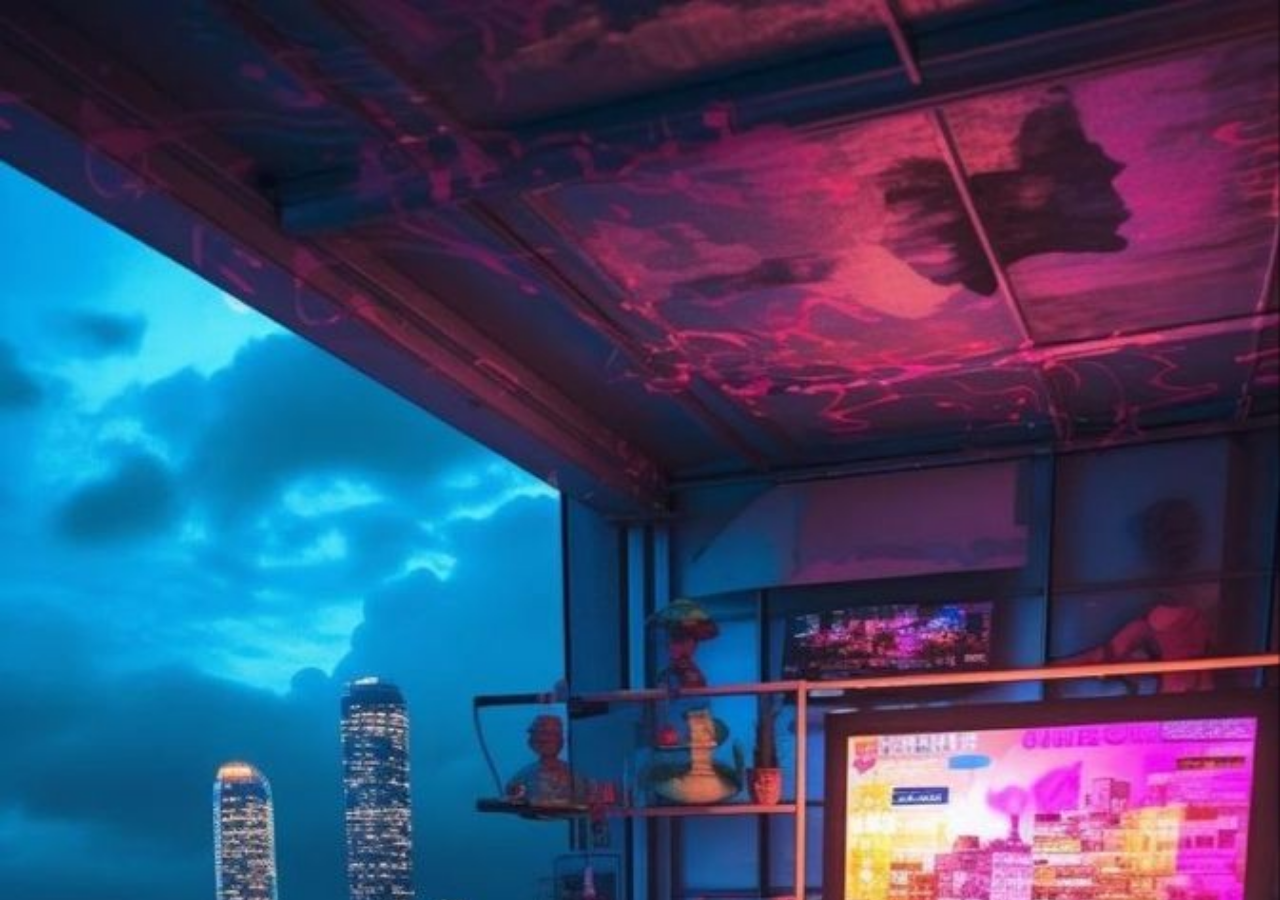
==== about-me.html @ 117f4e31 "first commit" ====
<!DOCTYPE html>
<html>

<head>
    <title></title>
    <meta name="viewport" content="width=device-width, initial-scale=1.0">
    <meta charset="utf-8">
    <link rel="manifest" href="./manifest.json">
    <meta http-equiv="X-UA-Compatible" content="ie=edge" />
    <link rel="icon" type="image/jpg" href="./imgs/pdflogof3.png" />

    <meta name="theme-color" content="#830000" />
    <meta name="description" content="PWA" />

    <!-- iOS -->
    <link rel="apple-touch-icon" href="./img/fdfav.png" />
    <meta name="mobile-web-app-capable" content="yes" />
    <meta name="mobile-web-app-status-bar-style" content="black" />
    <meta name="mobile-web-app-title" content="Pawtucket Fire" />
    <!-- External CSS libraries -->
    <link rel="stylesheet" type="text/css" href="css/bootstrap.min.css">
    <link rel="stylesheet" type="text/css" href="css/animate.min.css">
    <link rel="stylesheet" type="text/css" href="css/bootstrap-submenu.css">

    <link rel="stylesheet" type="text/css" href="css/bootstrap-select.min.css">
    <link rel="stylesheet" type="text/css" href="css/magnific-popup.css">
    <link rel="stylesheet" type="text/css" href="fonts/font-awesome/css/font-awesome.min.css">
    <link rel="stylesheet" type="text/css" href="fonts/flaticon/font/flaticon.css">
    <link rel="stylesheet" type="text/css" href="fonts/linearicons/style.css">
    <link rel="stylesheet" type="text/css" href="css/jquery.mCustomScrollbar.css">
    <link rel="stylesheet" type="text/css" href="css/dropzone.css">
    <link rel="stylesheet" type="text/css" href="css/slick.css">
    <link rel="stylesheet" type="text/css" href="css/lightbox.min.css">
    <link rel="stylesheet" type="text/css" href="css/jnoty.css">
     <link rel="stylesheet" type="text/css" href="css/stylez2.css">

    <!-- Custom stylesheet -->
    <link rel="stylesheet" type="text/css" href="css/style.css">
    <link rel="stylesheet" type="text/css" id="style_sheet" href="css/skins/red.css">

    <!-- Favicon icon -->
    <link rel="shortcut icon" href="imgs/pdflogof3.png" type="image/x-icon">

    <!-- Google fonts -->
    <link rel="stylesheet" type="text/css"
        href="https://fonts.googleapis.com/css?family=Open+Sans:400,300,600,700,800%7CPlayfair+Display:400,700%7CRoboto:100,300,400,400i,500,700">



    <link rel="stylesheet" type="text/css" href="css/ie10-viewport-bug-workaround.css">

    <script src="js/ie-emulation-modes-warning.js"></script>
</head>

<body>
<!-- <div class="page_loader"></div> -->
<!DOCTYPE html>
<html>

<head>
    <title></title>
    <meta name="viewport" content="width=device-width, initial-scale=1.0">
    <meta charset="utf-8">
    <link rel="manifest" href="./manifest.json">
    <meta http-equiv="X-UA-Compatible" content="ie=edge" />
    <link rel="icon" type="image/jpg" href="./img/pdfpaw.png" />

    <meta name="theme-color" content="#830000" />
    <meta name="description" content="PWA Tutorial Application for a fictional conference." />

    <!-- iOS -->
    <link rel="apple-touch-icon" href="./img/fdfav.png" />
    <meta name="mobile-web-app-capable" content="yes" />
    <meta name="mobile-web-app-status-bar-style" content="black" />
    <meta name="mobile-web-app-title" content="Pawtucket Fire" />
    <!-- External CSS libraries -->
    <link rel="stylesheet" type="text/css" href="css/bootstrap.min.css">
    <link rel="stylesheet" type="text/css" href="css/animate.min.css">
    <link rel="stylesheet" type="text/css" href="css/bootstrap-submenu.css">

    <link rel="stylesheet" type="text/css" href="css/bootstrap-select.min.css">
    <link rel="stylesheet" type="text/css" href="css/magnific-popup.css">
    <link rel="stylesheet" type="text/css" href="fonts/font-awesome/css/font-awesome.min.css">
    <link rel="stylesheet" type="text/css" href="fonts/flaticon/font/flaticon.css">
    <link rel="stylesheet" type="text/css" href="fonts/linearicons/style.css">
    <link rel="stylesheet" type="text/css" href="css/jquery.mCustomScrollbar.css">
    <link rel="stylesheet" type="text/css" href="css/dropzone.css">
    <link rel="stylesheet" type="text/css" href="css/slick.css">
    <link rel="stylesheet" type="text/css" href="css/lightbox.min.css">
    <link rel="stylesheet" type="text/css" href="css/jnoty.css">

    <!-- Custom stylesheet -->
    <link rel="stylesheet" type="text/css" href="css/style.css">
    <link rel="stylesheet" type="text/css" id="style_sheet" href="css/skins/red.css">

    <!-- Favicon icon -->
    <link rel="shortcut icon" href="imgs/pdflogof3.png" type="image/x-icon">

    <!-- Google fonts -->
    <link rel="stylesheet" type="text/css"
        href="https://fonts.googleapis.com/css?family=Open+Sans:400,300,600,700,800%7CPlayfair+Display:400,700%7CRoboto:100,300,400,400i,500,700">



    <link rel="stylesheet" type="text/css" href="css/ie10-viewport-bug-workaround.css">

    <script src="js/ie-emulation-modes-warning.js"></script>
</head>

<body>
<!-- <div class="page_loader"></div> -->







<div style="
    margin: 0;
    background-position-x: center;
    color: white;
    font-weight: bold;
    position: relative;
    text-align: center;
    animation: fadeIn 3s forwards;
">
<a href="index.html">
    <img class="coverlogo" style="
    margin-bottom: 6px;
    background-color: black;
    height: 64px;
    filter: grayscale(100%);
    
margin-top: 22px;
    border-radius: 32px;
    text-align: center;
" src="imgs/justy.jpg" alt=""/>
</a>
    

</div>




<h2 style="font-family: cursive;
color: rgb(0, 0, 0);
margin-bottom: 2px;
font-size: 34px;
text-shadow: 2px 5px 7px rgba(255, 255, 255, 0.82);

">S7EN </h2>

<div class="rapper">
    <div class="typing-demo">
    </div>
</div>


<div
     style="margin-top: -16px;
color: white;
font-size: 22px;

">Personal Chief Technical Officer...
</div>





<div>
    <div style="font-family: Impact, Haettenschweiler, 'Arial Narrow Bold', sans-serif;
    color: white;
    animation: fadeIn 3s forwards;

    text-align: center;

    ">
        <li>Conflict Capitalist</li>
    <li>Ethical Relocation Specialist</li>
    <li>Mass Persuader</li>
    <li>Alchemical Expert</li>
    <li>Spiritual Guide</li>
    <li>Intense Interrogator</li>
    <li>Apex Influencer</li>
    <li>Sacred Grounds Reformer</li>

        <li>Arcane Practitioner</li>
        <li>Alternative Nutrition Enthusiast</li>
        <li>Policy Innovator</li>
        <li>Negotiation Specialist</li>
        <li>Population Controller</li>
        <li>Trust Revoker</li>
        <li>Health Impact Facilitator</li>
    </div>
   
</div>
    











<div>    
    <a href="tel:+911">
        
    <img style="
    height: 52px; 
    border-radius: 20px;
    bottom: 4px;
    margin-top: 28px;
    "  src="imgs/phone.png" alt="">    

    </a>
</div>


<div style="height: 110%;
width: 110%;
overflow: hidden;
background-position: center;
background-size: cover;
background-color: rgba(0, 0, 0, 0.79);
z-index: -2;
position: fixed;
"></div>


    
    <script src="js/jquery-2.2.0.min.js"></script>
    <script src="js/popper.min.js"></script>
    <script src="js/bootstrap.min.js"></script>
    <script src="js/bootstrap-submenu.js"></script>
    <script src="js/rangeslider.js"></script>
    <script src="js/jquery.mb.YTPlayer.js"></script>
    <script src="js/bootstrap-select.min.js"></script>
    <script src="js/jquery.easing.1.3.js"></script>
    <script src="js/jquery.scrollUp.js"></script>
    <script src="js/jquery.mCustomScrollbar.concat.min.js"></script>
    <script src="js/dropzone.js"></script>
    <script src="js/slick.min.js"></script>
    <script src="js/jquery.filterizr.js"></script>
    <script src="js/jquery.magnific-popup.min.js"></script>
    <script src="js/jquery.countdown.js"></script>
    <script src="js/jquery.mousewheel.min.js"></script>
    <script src="js/lightgallery-all.js"></script>
    <script src="js/jnoty.js"></script>
    <script src="js/app.js"></script>


</body>

</html>

    <script src="js/jquery-2.2.0.min.js"></script>
    <script src="js/popper.min.js"></script>
    <script src="js/bootstrap.min.js"></script>
    <script src="js/bootstrap-submenu.js"></script>
    <script src="js/rangeslider.js"></script>
    <script src="js/jquery.mb.YTPlayer.js"></script>
    <script src="js/bootstrap-select.min.js"></script>
    <script src="js/jquery.easing.1.3.js"></script>
    <script src="js/jquery.scrollUp.js"></script>
    <script src="js/jquery.mCustomScrollbar.concat.min.js"></script>
    <script src="js/dropzone.js"></script>
    <script src="js/slick.min.js"></script>
    <script src="js/jquery.filterizr.js"></script>
    <script src="js/jquery.magnific-popup.min.js"></script>
    <script src="js/jquery.countdown.js"></script>
    <script src="js/jquery.mousewheel.min.js"></script>
    <script src="js/lightgallery-all.js"></script>
    <script src="js/jnoty.js"></script>
    <script src="js/app.js"></script>


</body>

</html>
---- fonts/flaticon/font/flaticon.css ----
/*
  	Flaticon icon font: Flaticon
  	Creation date: 28/03/2019 20:19
  	*/

@font-face {
  font-family: "Flaticon";
  src: url("Flaticon.eot");
  src: url("Flaticond41d.eot?#iefix") format("embedded-opentype"),
       url("Flaticon.woff2") format("woff2"),
       url("Flaticon.woff") format("woff"),
       url("Flaticon.ttf") format("truetype"),
       url("Flaticon.svg#Flaticon") format("svg");
  font-weight: normal;
  font-style: normal;
}

@media screen and (-webkit-min-device-pixel-ratio:0) {
  @font-face {
    font-family: "Flaticon";
    src: url("Flaticon.svg#Flaticon") format("svg");
  }
}

[class^="flaticon-"]:before, [class*=" flaticon-"]:before,
[class^="flaticon-"]:after, [class*=" flaticon-"]:after {   
  font-family: Flaticon;
    font-size: auto;
    font-style: normal;
    margin-left: 0;
}

.flaticon-way:before { content: "\f100"; }
.flaticon-road:before { content: "\f101"; }
.flaticon-manual-transmission:before { content: "\f102"; }
.flaticon-calendar:before { content: "\f103"; }
.flaticon-calendar-1:before { content: "\f104"; }
.flaticon-fuel:before { content: "\f105"; }
.flaticon-car:before { content: "\f106"; }
.flaticon-car-1:before { content: "\f107"; }
.flaticon-gear:before { content: "\f108"; }
.flaticon-pin:before { content: "\f109"; }
.flaticon-comment:before { content: "\f10a"; }
.flaticon-blog:before { content: "\f10b"; }
.flaticon-mail:before { content: "\f10c"; }
.flaticon-mail-1:before { content: "\f10d"; }
.flaticon-fax:before { content: "\f10e"; }
.flaticon-shield:before { content: "\f10f"; }
.flaticon-lock:before { content: "\f110"; }
.flaticon-agreement:before { content: "\f111"; }
.flaticon-deal:before { content: "\f112"; }
.flaticon-money:before { content: "\f113"; }
.flaticon-support:before { content: "\f114"; }
.flaticon-support-1:before { content: "\f115"; }
.flaticon-support-2:before { content: "\f116"; }
.flaticon-phone:before { content: "\f117"; }
.flaticon-earth:before { content: "\f118"; }
.flaticon-user:before { content: "\f119"; }
.flaticon-user-1:before { content: "\f11a"; }
.flaticon-award:before { content: "\f11b"; }
.flaticon-medal:before { content: "\f11c"; }
.flaticon-cup:before { content: "\f11d"; }
.flaticon-wheel:before { content: "\f11e"; }
.flaticon-air-conditioner:before { content: "\f11f"; }
.flaticon-speed:before { content: "\f120"; }
.flaticon-car-2:before { content: "\f121"; }
.flaticon-motor:before { content: "\f122"; }
.flaticon-logout:before { content: "\f123"; }
---- fonts/linearicons/style.css ----
@font-face {
	font-family: 'Linearicons-Free';
	src:url('fonts/Linearicons-Free54e9.eot?w118d');
	src:url('fonts/Linearicons-Freed41d.eot?#iefixw118d') format('embedded-opentype'),
		url('fonts/Linearicons-Free54e9.woff2?w118d') format('woff2'),
		url('fonts/Linearicons-Free54e9.woff?w118d') format('woff'),
		url('fonts/Linearicons-Free54e9.ttf?w118d') format('truetype'),
		url('fonts/Linearicons-Free54e9.svg?w118d#Linearicons-Free') format('svg');
	font-weight: normal;
	font-style: normal;
}

.lnr {
	font-family: 'Linearicons-Free';
	speak: none;
	font-style: normal;
	font-weight: normal;
	font-variant: normal;
	text-transform: none;
	line-height: 1;

	/* Better Font Rendering =========== */
	-webkit-font-smoothing: antialiased;
	-moz-osx-font-smoothing: grayscale;
}

.lnr-home:before {
	content: "\e800";
}
.lnr-apartment:before {
	content: "\e801";
}
.lnr-pencil:before {
	content: "\e802";
}
.lnr-magic-wand:before {
	content: "\e803";
}
.lnr-drop:before {
	content: "\e804";
}
.lnr-lighter:before {
	content: "\e805";
}
.lnr-poop:before {
	content: "\e806";
}
.lnr-sun:before {
	content: "\e807";
}
.lnr-moon:before {
	content: "\e808";
}
.lnr-cloud:before {
	content: "\e809";
}
.lnr-cloud-upload:before {
	content: "\e80a";
}
.lnr-cloud-download:before {
	content: "\e80b";
}
.lnr-cloud-sync:before {
	content: "\e80c";
}
.lnr-cloud-check:before {
	content: "\e80d";
}
.lnr-database:before {
	content: "\e80e";
}
.lnr-lock:before {
	content: "\e80f";
}
.lnr-cog:before {
	content: "\e810";
}
.lnr-trash:before {
	content: "\e811";
}
.lnr-dice:before {
	content: "\e812";
}
.lnr-heart:before {
	content: "\e813";
}
.lnr-star:before {
	content: "\e814";
}
.lnr-star-half:before {
	content: "\e815";
}
.lnr-star-empty:before {
	content: "\e816";
}
.lnr-flag:before {
	content: "\e817";
}
.lnr-envelope:before {
	content: "\e818";
}
.lnr-paperclip:before {
	content: "\e819";
}
.lnr-inbox:before {
	content: "\e81a";
}
.lnr-eye:before {
	content: "\e81b";
}
.lnr-printer:before {
	content: "\e81c";
}
.lnr-file-empty:before {
	content: "\e81d";
}
.lnr-file-add:before {
	content: "\e81e";
}
.lnr-enter:before {
	content: "\e81f";
}
.lnr-exit:before {
	content: "\e820";
}
.lnr-graduation-hat:before {
	content: "\e821";
}
.lnr-license:before {
	content: "\e822";
}
.lnr-music-note:before {
	content: "\e823";
}
.lnr-film-play:before {
	content: "\e824";
}
.lnr-camera-video:before {
	content: "\e825";
}
.lnr-camera:before {
	content: "\e826";
}
.lnr-picture:before {
	content: "\e827";
}
.lnr-book:before {
	content: "\e828";
}
.lnr-bookmark:before {
	content: "\e829";
}
.lnr-user:before {
	content: "\e82a";
}
.lnr-users:before {
	content: "\e82b";
}
.lnr-shirt:before {
	content: "\e82c";
}
.lnr-store:before {
	content: "\e82d";
}
.lnr-cart:before {
	content: "\e82e";
}
.lnr-tag:before {
	content: "\e82f";
}
.lnr-phone-handset:before {
	content: "\e830";
}
.lnr-phone:before {
	content: "\e831";
}
.lnr-pushpin:before {
	content: "\e832";
}
.lnr-map-marker:before {
	content: "\e833";
}
.lnr-map:before {
	content: "\e834";
}
.lnr-location:before {
	content: "\e835";
}
.lnr-calendar-full:before {
	content: "\e836";
}
.lnr-keyboard:before {
	content: "\e837";
}
.lnr-spell-check:before {
	content: "\e838";
}
.lnr-screen:before {
	content: "\e839";
}
.lnr-smartphone:before {
	content: "\e83a";
}
.lnr-tablet:before {
	content: "\e83b";
}
.lnr-laptop:before {
	content: "\e83c";
}
.lnr-laptop-phone:before {
	content: "\e83d";
}
.lnr-power-switch:before {
	content: "\e83e";
}
.lnr-bubble:before {
	content: "\e83f";
}
.lnr-heart-pulse:before {
	content: "\e840";
}
.lnr-construction:before {
	content: "\e841";
}
.lnr-pie-chart:before {
	content: "\e842";
}
.lnr-chart-bars:before {
	content: "\e843";
}
.lnr-gift:before {
	content: "\e844";
}
.lnr-diamond:before {
	content: "\e845";
}
.lnr-linearicons:before {
	content: "\e846";
}
.lnr-dinner:before {
	content: "\e847";
}
.lnr-coffee-cup:before {
	content: "\e848";
}
.lnr-leaf:before {
	content: "\e849";
}
.lnr-paw:before {
	content: "\e84a";
}
.lnr-rocket:before {
	content: "\e84b";
}
.lnr-briefcase:before {
	content: "\e84c";
}
.lnr-bus:before {
	content: "\e84d";
}
.lnr-car:before {
	content: "\e84e";
}
.lnr-train:before {
	content: "\e84f";
}
.lnr-bicycle:before {
	content: "\e850";
}
.lnr-wheelchair:before {
	content: "\e851";
}
.lnr-select:before {
	content: "\e852";
}
.lnr-earth:before {
	content: "\e853";
}
.lnr-smile:before {
	content: "\e854";
}
.lnr-sad:before {
	content: "\e855";
}
.lnr-neutral:before {
	content: "\e856";
}
.lnr-mustache:before {
	content: "\e857";
}
.lnr-alarm:before {
	content: "\e858";
}
.lnr-bullhorn:before {
	content: "\e859";
}
.lnr-volume-high:before {
	content: "\e85a";
}
.lnr-volume-medium:before {
	content: "\e85b";
}
.lnr-volume-low:before {
	content: "\e85c";
}
.lnr-volume:before {
	content: "\e85d";
}
.lnr-mic:before {
	content: "\e85e";
}
.lnr-hourglass:before {
	content: "\e85f";
}
.lnr-undo:before {
	content: "\e860";
}
.lnr-redo:before {
	content: "\e861";
}
.lnr-sync:before {
	content: "\e862";
}
.lnr-history:before {
	content: "\e863";
}
.lnr-clock:before {
	content: "\e864";
}
.lnr-download:before {
	content: "\e865";
}
.lnr-upload:before {
	content: "\e866";
}
.lnr-enter-down:before {
	content: "\e867";
}
.lnr-exit-up:before {
	content: "\e868";
}
.lnr-bug:before {
	content: "\e869";
}
.lnr-code:before {
	content: "\e86a";
}
.lnr-link:before {
	content: "\e86b";
}
.lnr-unlink:before {
	content: "\e86c";
}
.lnr-thumbs-up:before {
	content: "\e86d";
}
.lnr-thumbs-down:before {
	content: "\e86e";
}
.lnr-magnifier:before {
	content: "\e86f";
}
.lnr-cross:before {
	content: "\e870";
}
.lnr-menu:before {
	content: "\e871";
}
.lnr-list:before {
	content: "\e872";
}
.lnr-chevron-up:before {
	content: "\e873";
}
.lnr-chevron-down:before {
	content: "\e874";
}
.lnr-chevron-left:before {
	content: "\e875";
}
.lnr-chevron-right:before {
	content: "\e876";
}
.lnr-arrow-up:before {
	content: "\e877";
}
.lnr-arrow-down:before {
	content: "\e878";
}
.lnr-arrow-left:before {
	content: "\e879";
}
.lnr-arrow-right:before {
	content: "\e87a";
}
.lnr-move:before {
	content: "\e87b";
}
.lnr-warning:before {
	content: "\e87c";
}
.lnr-question-circle:before {
	content: "\e87d";
}
.lnr-menu-circle:before {
	content: "\e87e";
}
.lnr-checkmark-circle:before {
	content: "\e87f";
}
.lnr-cross-circle:before {
	content: "\e880";
}
.lnr-plus-circle:before {
	content: "\e881";
}
.lnr-circle-minus:before {
	content: "\e882";
}
.lnr-arrow-up-circle:before {
	content: "\e883";
}
.lnr-arrow-down-circle:before {
	content: "\e884";
}
.lnr-arrow-left-circle:before {
	content: "\e885";
}
.lnr-arrow-right-circle:before {
	content: "\e886";
}
.lnr-chevron-up-circle:before {
	content: "\e887";
}
.lnr-chevron-down-circle:before {
	content: "\e888";
}
.lnr-chevron-left-circle:before {
	content: "\e889";
}
.lnr-chevron-right-circle:before {
	content: "\e88a";
}
.lnr-crop:before {
	content: "\e88b";
}
.lnr-frame-expand:before {
	content: "\e88c";
}
.lnr-frame-contract:before {
	content: "\e88d";
}
.lnr-layers:before {
	content: "\e88e";
}
.lnr-funnel:before {
	content: "\e88f";
}
.lnr-text-format:before {
	content: "\e890";
}
.lnr-text-format-remove:before {
	content: "\e891";
}
.lnr-text-size:before {
	content: "\e892";
}
.lnr-bold:before {
	content: "\e893";
}
.lnr-italic:before {
	content: "\e894";
}
.lnr-underline:before {
	content: "\e895";
}
.lnr-strikethrough:before {
	content: "\e896";
}
.lnr-highlight:before {
	content: "\e897";
}
.lnr-text-align-left:before {
	content: "\e898";
}
.lnr-text-align-center:before {
	content: "\e899";
}
.lnr-text-align-right:before {
	content: "\e89a";
}
.lnr-text-align-justify:before {
	content: "\e89b";
}
.lnr-line-spacing:before {
	content: "\e89c";
}
.lnr-indent-increase:before {
	content: "\e89d";
}
.lnr-indent-decrease:before {
	content: "\e89e";
}
.lnr-pilcrow:before {
	content: "\e89f";
}
.lnr-direction-ltr:before {
	content: "\e8a0";
}
.lnr-direction-rtl:before {
	content: "\e8a1";
}
.lnr-page-break:before {
	content: "\e8a2";
}
.lnr-sort-alpha-asc:before {
	content: "\e8a3";
}
.lnr-sort-amount-asc:before {
	content: "\e8a4";
}
.lnr-hand:before {
	content: "\e8a5";
}
.lnr-pointer-up:before {
	content: "\e8a6";
}
.lnr-pointer-right:before {
	content: "\e8a7";
}
.lnr-pointer-down:before {
	content: "\e8a8";
}
.lnr-pointer-left:before {
	content: "\e8a9";
}
---- css/dropzone.css ----
/* The MIT License */
.dropzone,
.dropzone *,
.dropzone-previews,
.dropzone-previews * {
  -webkit-box-sizing: border-box;
  -moz-box-sizing: border-box;
  box-sizing: border-box;
}
.dropzone {
  position: relative;
  border: 1px solid rgba(0,0,0,0.08);
  background: rgba(0,0,0,0.02);
  padding: 1em;
}
.dropzone.dz-clickable {
  cursor: pointer;
}
.dropzone.dz-clickable .dz-message,
.dropzone.dz-clickable .dz-message span {
  cursor: pointer;
}
.dropzone.dz-clickable * {
  cursor: default;
}
.dropzone .dz-message {
  opacity: 1;
  -ms-filter: none;
  filter: none;
}
.dropzone.dz-drag-hover {
  border-color: rgba(0,0,0,0.15);
  background: rgba(0,0,0,0.04);
}
.dropzone.dz-started .dz-message {
  display: none;
}
.dropzone .dz-preview,
.dropzone-previews .dz-preview {
  background: rgba(255,255,255,0.8);
  position: relative;
  display: inline-block;
  margin: 17px;
  vertical-align: top;
  border: 1px solid #acacac;
  padding: 6px 6px 6px 6px;
}
.dropzone .dz-preview.dz-file-preview [data-dz-thumbnail],
.dropzone-previews .dz-preview.dz-file-preview [data-dz-thumbnail] {
  display: none;
}
.dropzone .dz-preview .dz-details,
.dropzone-previews .dz-preview .dz-details {
  width: 100px;
  height: 100px;
  position: relative;
  background: #ebebeb;
  padding: 5px;
  margin-bottom: 22px;
}
.dropzone .dz-preview .dz-details .dz-filename,
.dropzone-previews .dz-preview .dz-details .dz-filename {
  overflow: hidden;
  height: 100%;
}
.dropzone .dz-preview .dz-details img,
.dropzone-previews .dz-preview .dz-details img {
  position: absolute;
  top: 0;
  left: 0;
  width: 100px;
  height: 100px;
}
.dropzone .dz-preview .dz-details .dz-size,
.dropzone-previews .dz-preview .dz-details .dz-size {
  position: absolute;
  bottom: -28px;
  left: 3px;
  height: 28px;
  line-height: 28px;
}
.dropzone .dz-preview.dz-error .dz-error-mark,
.dropzone-previews .dz-preview.dz-error .dz-error-mark {
  display: block;
}
.dropzone .dz-preview.dz-success .dz-success-mark,
.dropzone-previews .dz-preview.dz-success .dz-success-mark {
  display: block;
}
.dropzone .dz-preview:hover .dz-details img,
.dropzone-previews .dz-preview:hover .dz-details img {
  display: none;
}
.dropzone .dz-preview .dz-success-mark,
.dropzone-previews .dz-preview .dz-success-mark,
.dropzone .dz-preview .dz-error-mark,
.dropzone-previews .dz-preview .dz-error-mark {
  display: none;
  position: absolute;
  width: 40px;
  height: 40px;
  font-size: 30px;
  text-align: center;
  right: -10px;
  top: -10px;
}
.dropzone .dz-preview .dz-success-mark,
.dropzone-previews .dz-preview .dz-success-mark {
  color: #8cc657;
}
.dropzone .dz-preview .dz-error-mark,
.dropzone-previews .dz-preview .dz-error-mark {
  color: #ee162d;
}
.dropzone .dz-preview .dz-progress,
.dropzone-previews .dz-preview .dz-progress {
  position: absolute;
  top: 100px;
  left: 6px;
  right: 6px;
  height: 6px;
  background: #d7d7d7;
  display: none;
}
.dropzone .dz-preview .dz-progress .dz-upload,
.dropzone-previews .dz-preview .dz-progress .dz-upload {
  display: block;
  position: absolute;
  top: 0;
  bottom: 0;
  left: 0;
  width: 0%;
  background-color: #8cc657;
}
.dropzone .dz-preview.dz-processing .dz-progress,
.dropzone-previews .dz-preview.dz-processing .dz-progress {
  display: block;
}
.dropzone .dz-preview .dz-error-message,
.dropzone-previews .dz-preview .dz-error-message {
  display: none;
  position: absolute;
  top: -5px;
  left: -20px;
  background: rgba(245,245,245,0.8);
  padding: 8px 10px;
  color: #800;
  min-width: 140px;
  max-width: 500px;
  z-index: 500;
}
.dropzone .dz-preview:hover.dz-error .dz-error-message,
.dropzone-previews .dz-preview:hover.dz-error .dz-error-message {
  display: block;
}
.dropzone {
  border: 1px solid rgba(0,0,0,0.03);
  min-height: 360px;
  -webkit-border-radius: 3px;
  border-radius: 3px;
  background: rgba(0,0,0,0.03);
  padding: 23px;
}
.dropzone .dz-default.dz-message {
  opacity: 1;
  -ms-filter: none;
  filter: none;
  -webkit-transition: opacity 0.3s ease-in-out;
  -moz-transition: opacity 0.3s ease-in-out;
  -o-transition: opacity 0.3s ease-in-out;
  -ms-transition: opacity 0.3s ease-in-out;
  transition: opacity 0.3s ease-in-out;
  background-repeat: no-repeat;
  background-position: 0 0;
  position: absolute;
  width: 428px;
  height: 123px;
  margin-left: -214px;
  margin-top: -61.5px;
  top: 50%;
  left: 50%;
}
@media all and (-webkit-min-device-pixel-ratio:1.5),(min--moz-device-pixel-ratio:1.5),(-o-min-device-pixel-ratio:1.5/1),(min-device-pixel-ratio:1.5),(min-resolution:138dpi),(min-resolution:1.5dppx) {
  .dropzone .dz-default.dz-message {
    -webkit-background-size: 428px 406px;
    -moz-background-size: 428px 406px;
    background-size: 428px 406px;
  }
}
.dropzone .dz-default.dz-message span {
  display: none;
}
.dropzone.dz-square .dz-default.dz-message {
  background-position: 0 -123px;
  width: 268px;
  margin-left: -134px;
  height: 174px;
  margin-top: -87px;
}
.dropzone.dz-drag-hover .dz-message {
  opacity: 0.15;
  -ms-filter: "progid:DXImageTransform.Microsoft.Alpha(Opacity=15)";
  filter: alpha(opacity=15);
}
.dropzone.dz-started .dz-message {
  display: block;
  opacity: 0;
  -ms-filter: "progid:DXImageTransform.Microsoft.Alpha(Opacity=0)";
  filter: alpha(opacity=0);
}
.dropzone .dz-preview,
.dropzone-previews .dz-preview {
  -webkit-box-shadow: 1px 1px 4px rgba(0,0,0,0.16);
  box-shadow: 1px 1px 4px rgba(0,0,0,0.16);
  font-size: 14px;
}
.dropzone .dz-preview.dz-image-preview:hover .dz-details img,
.dropzone-previews .dz-preview.dz-image-preview:hover .dz-details img {
  display: block;
  opacity: 0.1;
  -ms-filter: "progid:DXImageTransform.Microsoft.Alpha(Opacity=10)";
  filter: alpha(opacity=10);
}
.dropzone .dz-preview.dz-success .dz-success-mark,
.dropzone-previews .dz-preview.dz-success .dz-success-mark {
  opacity: 1;
  -ms-filter: none;
  filter: none;
}
.dropzone .dz-preview.dz-error .dz-error-mark,
.dropzone-previews .dz-preview.dz-error .dz-error-mark {
  opacity: 1;
  -ms-filter: none;
  filter: none;
}
.dropzone .dz-preview.dz-error .dz-progress .dz-upload,
.dropzone-previews .dz-preview.dz-error .dz-progress .dz-upload {
  background: #ee1e2d;
}
.dropzone .dz-preview .dz-error-mark,
.dropzone-previews .dz-preview .dz-error-mark,
.dropzone .dz-preview .dz-success-mark,
.dropzone-previews .dz-preview .dz-success-mark {
  display: block;
  opacity: 0;
  -ms-filter: "progid:DXImageTransform.Microsoft.Alpha(Opacity=0)";
  filter: alpha(opacity=0);
  -webkit-transition: opacity 0.4s ease-in-out;
  -moz-transition: opacity 0.4s ease-in-out;
  -o-transition: opacity 0.4s ease-in-out;
  -ms-transition: opacity 0.4s ease-in-out;
  transition: opacity 0.4s ease-in-out;
  background-repeat: no-repeat;
}
@media all and (-webkit-min-device-pixel-ratio:1.5),(min--moz-device-pixel-ratio:1.5),(-o-min-device-pixel-ratio:1.5/1),(min-device-pixel-ratio:1.5),(min-resolution:138dpi),(min-resolution:1.5dppx) {
  .dropzone .dz-preview .dz-error-mark,
  .dropzone-previews .dz-preview .dz-error-mark,
  .dropzone .dz-preview .dz-success-mark,
  .dropzone-previews .dz-preview .dz-success-mark {
    -webkit-background-size: 428px 406px;
    -moz-background-size: 428px 406px;
    background-size: 428px 406px;
  }
}
.dropzone .dz-preview .dz-error-mark span,
.dropzone-previews .dz-preview .dz-error-mark span,
.dropzone .dz-preview .dz-success-mark span,
.dropzone-previews .dz-preview .dz-success-mark span {
  display: none;
}
.dropzone .dz-preview .dz-error-mark,
.dropzone-previews .dz-preview .dz-error-mark {
  background-position: -268px -123px;
}
.dropzone .dz-preview .dz-success-mark,
.dropzone-previews .dz-preview .dz-success-mark {
  background-position: -268px -163px;
}
.dropzone .dz-preview .dz-progress .dz-upload,
.dropzone-previews .dz-preview .dz-progress .dz-upload {
  -webkit-animation: loading 0.4s linear infinite;
  -moz-animation: loading 0.4s linear infinite;
  -o-animation: loading 0.4s linear infinite;
  -ms-animation: loading 0.4s linear infinite;
  animation: loading 0.4s linear infinite;
  -webkit-transition: width 0.3s ease-in-out;
  -moz-transition: width 0.3s ease-in-out;
  -o-transition: width 0.3s ease-in-out;
  -ms-transition: width 0.3s ease-in-out;
  transition: width 0.3s ease-in-out;
  -webkit-border-radius: 2px;
  border-radius: 2px;
  position: absolute;
  top: 0;
  left: 0;
  width: 0%;
  height: 100%;
  background-repeat: repeat-x;
  background-position: 0px -400px;
}
@media all and (-webkit-min-device-pixel-ratio:1.5),(min--moz-device-pixel-ratio:1.5),(-o-min-device-pixel-ratio:1.5/1),(min-device-pixel-ratio:1.5),(min-resolution:138dpi),(min-resolution:1.5dppx) {
  .dropzone .dz-preview .dz-progress .dz-upload,
  .dropzone-previews .dz-preview .dz-progress .dz-upload {
    -webkit-background-size: 428px 406px;
    -moz-background-size: 428px 406px;
    background-size: 428px 406px;
  }
}
.dropzone .dz-preview.dz-success .dz-progress,
.dropzone-previews .dz-preview.dz-success .dz-progress {
  display: block;
  opacity: 0;
  -ms-filter: "progid:DXImageTransform.Microsoft.Alpha(Opacity=0)";
  filter: alpha(opacity=0);
  -webkit-transition: opacity 0.4s ease-in-out;
  -moz-transition: opacity 0.4s ease-in-out;
  -o-transition: opacity 0.4s ease-in-out;
  -ms-transition: opacity 0.4s ease-in-out;
  transition: opacity 0.4s ease-in-out;
}
.dropzone .dz-preview .dz-error-message,
.dropzone-previews .dz-preview .dz-error-message {
  display: block;
  opacity: 0;
  -ms-filter: "progid:DXImageTransform.Microsoft.Alpha(Opacity=0)";
  filter: alpha(opacity=0);
  -webkit-transition: opacity 0.3s ease-in-out;
  -moz-transition: opacity 0.3s ease-in-out;
  -o-transition: opacity 0.3s ease-in-out;
  -ms-transition: opacity 0.3s ease-in-out;
  transition: opacity 0.3s ease-in-out;
}
.dropzone .dz-preview:hover.dz-error .dz-error-message,
.dropzone-previews .dz-preview:hover.dz-error .dz-error-message {
  opacity: 1;
  -ms-filter: none;
  filter: none;
}
.dropzone a.dz-remove,
.dropzone-previews a.dz-remove {
  background-image: -webkit-linear-gradient(top, #fafafa, #eee);
  background-image: -moz-linear-gradient(top, #fafafa, #eee);
  background-image: -o-linear-gradient(top, #fafafa, #eee);
  background-image: -ms-linear-gradient(top, #fafafa, #eee);
  background-image: linear-gradient(to bottom, #fafafa, #eee);
  -webkit-border-radius: 2px;
  border-radius: 2px;
  border: 1px solid #eee;
  text-decoration: none;
  display: block;
  padding: 4px 5px;
  text-align: center;
  color: #aaa;
  margin-top: 26px;
}
.dropzone a.dz-remove:hover,
.dropzone-previews a.dz-remove:hover {
  color: #666;
}
@-moz-keyframes loading {
  0% {
    background-position: 0 -400px;
  }

  100% {
    background-position: -7px -400px;
  }
}
@-webkit-keyframes loading {
  0% {
    background-position: 0 -400px;
  }

  100% {
    background-position: -7px -400px;
  }
}
@-o-keyframes loading {
  0% {
    background-position: 0 -400px;
  }

  100% {
    background-position: -7px -400px;
  }
}
@-ms-keyframes loading {
  0% {
    background-position: 0 -400px;
  }

  100% {
    background-position: -7px -400px;
  }
}
@keyframes loading {
  0% {
    background-position: 0 -400px;
  }

  100% {
    background-position: -7px -400px;
  }
}
---- css/jnoty.css ----
.jnoty {
    z-index: 9999;
    font-size: 14px;
    position: fixed;
    font-family: -apple-system, BlinkMacSystemFont, "Segoe UI", Roboto, "Helvetica Neue", Arial, sans-serif, "Apple Color Emoji", "Segoe UI Emoji", "Segoe UI Symbol";

}

.jnoty-info .jnoty-content .jnoty-header span{
    color: #00B8D9 !important;
}

.jnoty-success .jnoty-content .jnoty-header span{
    color: #36B37E !important;;
}

.jnoty-warning .jnoty-content .jnoty-header span{
    color: #FFAB00 !important;;
}

.jnoty-danger .jnoty-content .jnoty-header span{
    color: #FF5230 !important;;
}

.jnoty-icon {
    margin-right: 5px;
}

.jnoty-content {
    padding: 10px 20px;
}

.jnoty-message {
    margin-left: 17px;
    /* align the message to header*/
    margin-top: 5px;
}

.jnoty.top-left {
    left: 0px;
    top: 0px;
}

.jnoty.top-right {
    right: 0px;
    top: 0px;
}

.jnoty.bottom-left {
    left: 0px;
    bottom: 0px;
}

.jnoty.bottom-right {
    right: 0px;
    bottom: 0px;
}

.jnoty.center {
    top: 0px;
    width: 50%;
    left: 25%;
}

.jnoty.center .jnoty-container,
.jnoty.center .jnoty-closer {
    margin-left: auto;
    margin-right: auto;
}

.jnoty-container {
    background-color: #fff;
    filter: progid:DXImageTransform.Microsoft.Alpha(Opacity=(0.9*100));
    -ms-filter: progid:DXImageTransform.Microsoft.Alpha(Opacity=(0.9*100));
    zoom: 1;
    width: 350px;
    padding: 10px;
    margin: 10px;
    text-align: left;
    display: none;
    border: 1px solid #F4F5F7;
    box-shadow: 0px 0px 9px 0px #D3D0D0;
    border-radius: 5px;
    min-height: 40px;
}

.jnoty-container .ui-state-highlight,
.jnoty-container .ui-widget-content .ui-state-highlight,
.jnoty-container .ui-widget-header .ui-state-highlight {
    border: 1px solid #000;
    background: #fff;
    color: #555;
}

.jnoty-header {
    display: flex;
    align-items: flex-start;
    font-weight: bold;
}

.jnoty-container .jnoty-close {
    background-color: transparent;
    color: inherit;
    border: none;
    z-index: 99;
    float: right;
    font-size: 1.5em;
    cursor: pointer;
}

.jnoty-closer {
    background-color: #fff;
    opacity: 0.9;
    filter: progid:DXImageTransform.Microsoft.Alpha(Opacity=(0.9*100));
    -ms-filter: progid:DXImageTransform.Microsoft.Alpha(Opacity=(0.9*100));
    zoom: 1;
    width: 250px;
    padding: 10px;
    margin: 10px;
    text-align: left;
    display: none;
    border-radius: 5px;
    padding-top: 4px;
    padding-bottom: 4px;
    cursor: pointer;
    font-size: .9em;
    font-weight: bold;
    text-align: center;
}

.jnoty-closer .ui-state-highlight,
.jnoty-closer .ui-widget-content .ui-state-highlight,
.jnoty-closer .ui-widget-header .ui-state-highlight {
    border: 1px solid #000;
    background: #000;
    color: #fff;
}


/** Hide jGrowl when printing **/

@media print {
    .jnoty {
        display: none;
    }
}
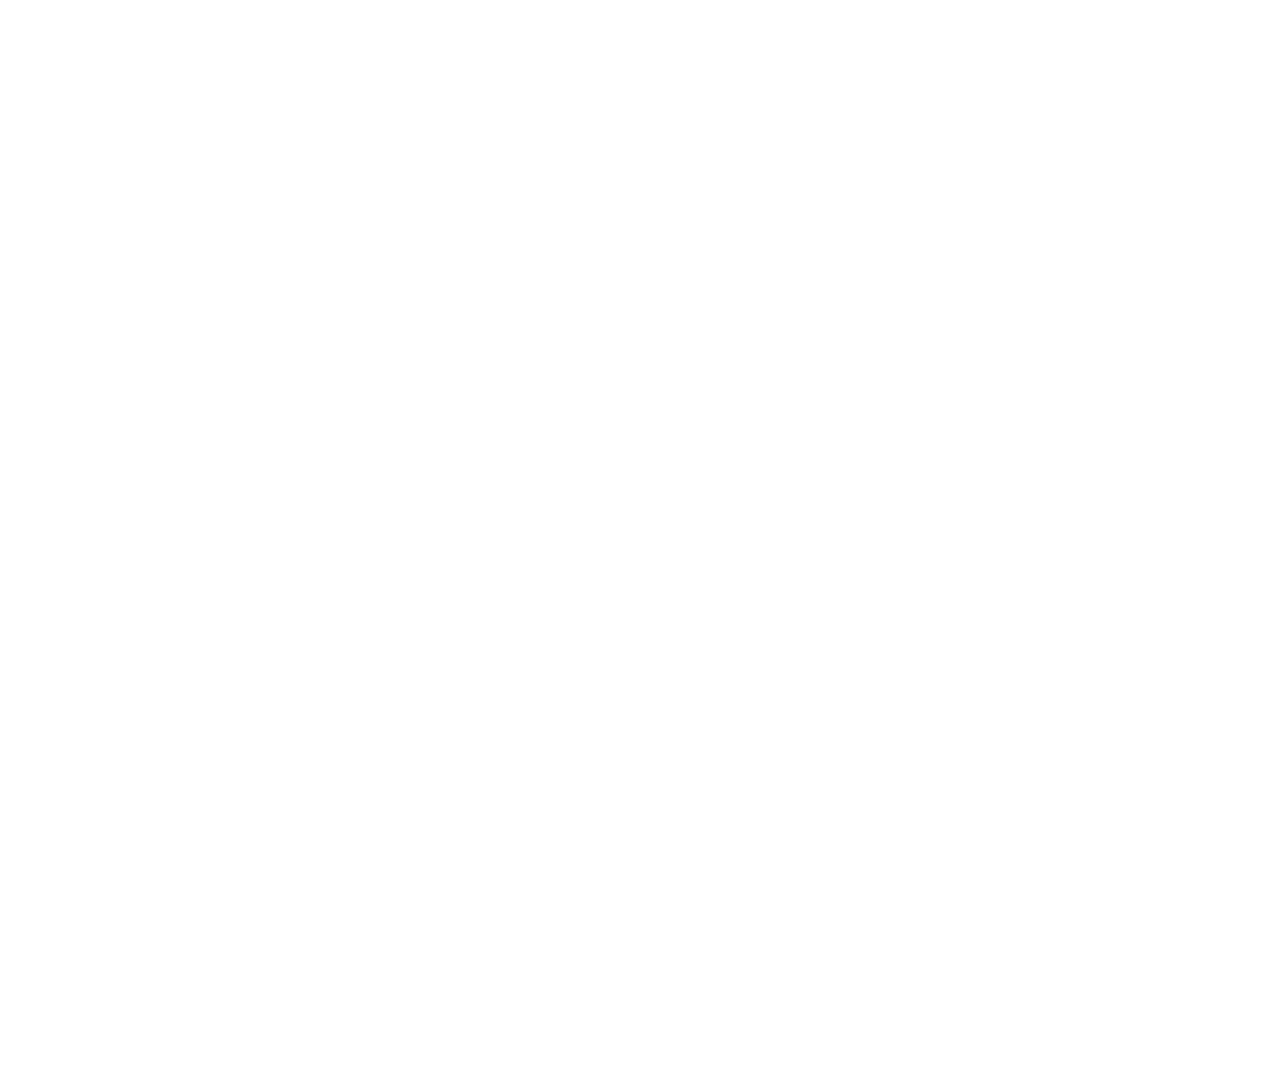
==== commit 179b759f: "Update about-me.html" ====
--- a/about-me.html
+++ b/about-me.html
@@ -2,21 +2,21 @@
 <html>
 
 <head>
-    <title></title>
+    <title>About Me</title>
     <meta name="viewport" content="width=device-width, initial-scale=1.0">
     <meta charset="utf-8">
     <link rel="manifest" href="./manifest.json">
     <meta http-equiv="X-UA-Compatible" content="ie=edge" />
-    <link rel="icon" type="image/jpg" href="./imgs/pdflogof3.png" />
-
-    <meta name="theme-color" content="#830000" />
+    <link rel="icon" type="image/jpg" href="./imgs/jbadgegreadient.png" />
+
+    <meta name="theme-color" content="#000000" />
     <meta name="description" content="PWA" />
 
     <!-- iOS -->
-    <link rel="apple-touch-icon" href="./img/fdfav.png" />
+    <link rel="apple-touch-icon" href="./imgs/jbadgegreadient.png" />
     <meta name="mobile-web-app-capable" content="yes" />
     <meta name="mobile-web-app-status-bar-style" content="black" />
-    <meta name="mobile-web-app-title" content="Pawtucket Fire" />
+    <meta name="mobile-web-app-title" content="S7EN" />
     <!-- External CSS libraries -->
     <link rel="stylesheet" type="text/css" href="css/bootstrap.min.css">
     <link rel="stylesheet" type="text/css" href="css/animate.min.css">
@@ -39,7 +39,7 @@
     <link rel="stylesheet" type="text/css" id="style_sheet" href="css/skins/red.css">
 
     <!-- Favicon icon -->
-    <link rel="shortcut icon" href="imgs/pdflogof3.png" type="image/x-icon">
+    <link rel="shortcut icon" href="imgs/jbadgegreadient.png" type="image/x-icon">
 
     <!-- Google fonts -->
     <link rel="stylesheet" type="text/css"
@@ -63,16 +63,16 @@
     <meta charset="utf-8">
     <link rel="manifest" href="./manifest.json">
     <meta http-equiv="X-UA-Compatible" content="ie=edge" />
-    <link rel="icon" type="image/jpg" href="./img/pdfpaw.png" />
-
-    <meta name="theme-color" content="#830000" />
+    <link rel="icon" type="image/jpg" href="./imgs/jbadgegreadient.png" />
+
+    <meta name="theme-color" content="#000000" />
     <meta name="description" content="PWA Tutorial Application for a fictional conference." />
 
     <!-- iOS -->
-    <link rel="apple-touch-icon" href="./img/fdfav.png" />
+    <link rel="apple-touch-icon" href="./imgs/jbadgegreadient.png" />
     <meta name="mobile-web-app-capable" content="yes" />
     <meta name="mobile-web-app-status-bar-style" content="black" />
-    <meta name="mobile-web-app-title" content="Pawtucket Fire" />
+    <meta name="mobile-web-app-title" content="S7EN" />
     <!-- External CSS libraries -->
     <link rel="stylesheet" type="text/css" href="css/bootstrap.min.css">
     <link rel="stylesheet" type="text/css" href="css/animate.min.css">
@@ -94,7 +94,7 @@
     <link rel="stylesheet" type="text/css" id="style_sheet" href="css/skins/red.css">
 
     <!-- Favicon icon -->
-    <link rel="shortcut icon" href="imgs/pdflogof3.png" type="image/x-icon">
+    <link rel="shortcut icon" href="imgs/jbadgegreadient.png" type="image/x-icon">
 
     <!-- Google fonts -->
     <link rel="stylesheet" type="text/css"
@@ -163,10 +163,24 @@
 color: white;
 font-size: 22px;
 
-">Personal Chief Technical Officer...
-</div>
-
-
+">Personal Technical Officer...
+</div>
+
+
+<div style="
+margin: 0;
+padding: 0;
+z-index: -2;
+text-align: center;
+height: 140%;
+overflow: hidden;
+background-size: cover;
+background-repeat: no-repeat;
+background-image: url(imgs/wp\ \(95\).jpg);
+position: absolute;
+animation: moveUpDown2 ease-in 11s 1;
+width: 100%;
+"></div>
 
 
 
--- a/css/stylez2.css
+++ b/css/stylez2.css
@@ -12,7 +12,7 @@
 
 body {
   margin: 0;
-  background-image: url("/imgs/wp\ \(95\).jpg");
+  background-image: url("");
   background-size: cover;
   background-repeat: no-repeat;
   transition: background-color 0.5s;
@@ -66,6 +66,21 @@
   100% {
     box-shadow: inset 0 0 10px 10px red;
   }
+}
+
+
+@keyframes moveUpDown2 {
+  0% {
+    transform: translateY(0);
+  }
+  50% {
+    transform: translateY(-13%);
+
+  }
+  100% {
+    transform: translateY(0);
+  }
+  
 }
 
 
--- a/css/style.css
+++ b/css/style.css
@@ -1,4 +1,3 @@
-html,
 body {
     font-family: 'Open Sans', sans-serif;
     background-repeat: no-repeat;
@@ -618,7 +617,7 @@
   }
   
   .typing-demo {
-    width: 16ch;
+    width: 17ch;
     animation: typing 2s steps(22), blink .5s step-end infinite alternate;
     white-space: nowrap;
     color: white;
--- a/css/style.css
+++ b/css/style.css
@@ -1,4 +1,3 @@
-html,
 body {
     font-family: 'Open Sans', sans-serif;
     background-repeat: no-repeat;
@@ -618,7 +617,7 @@
   }
   
   .typing-demo {
-    width: 16ch;
+    width: 17ch;
     animation: typing 2s steps(22), blink .5s step-end infinite alternate;
     white-space: nowrap;
     color: white;
